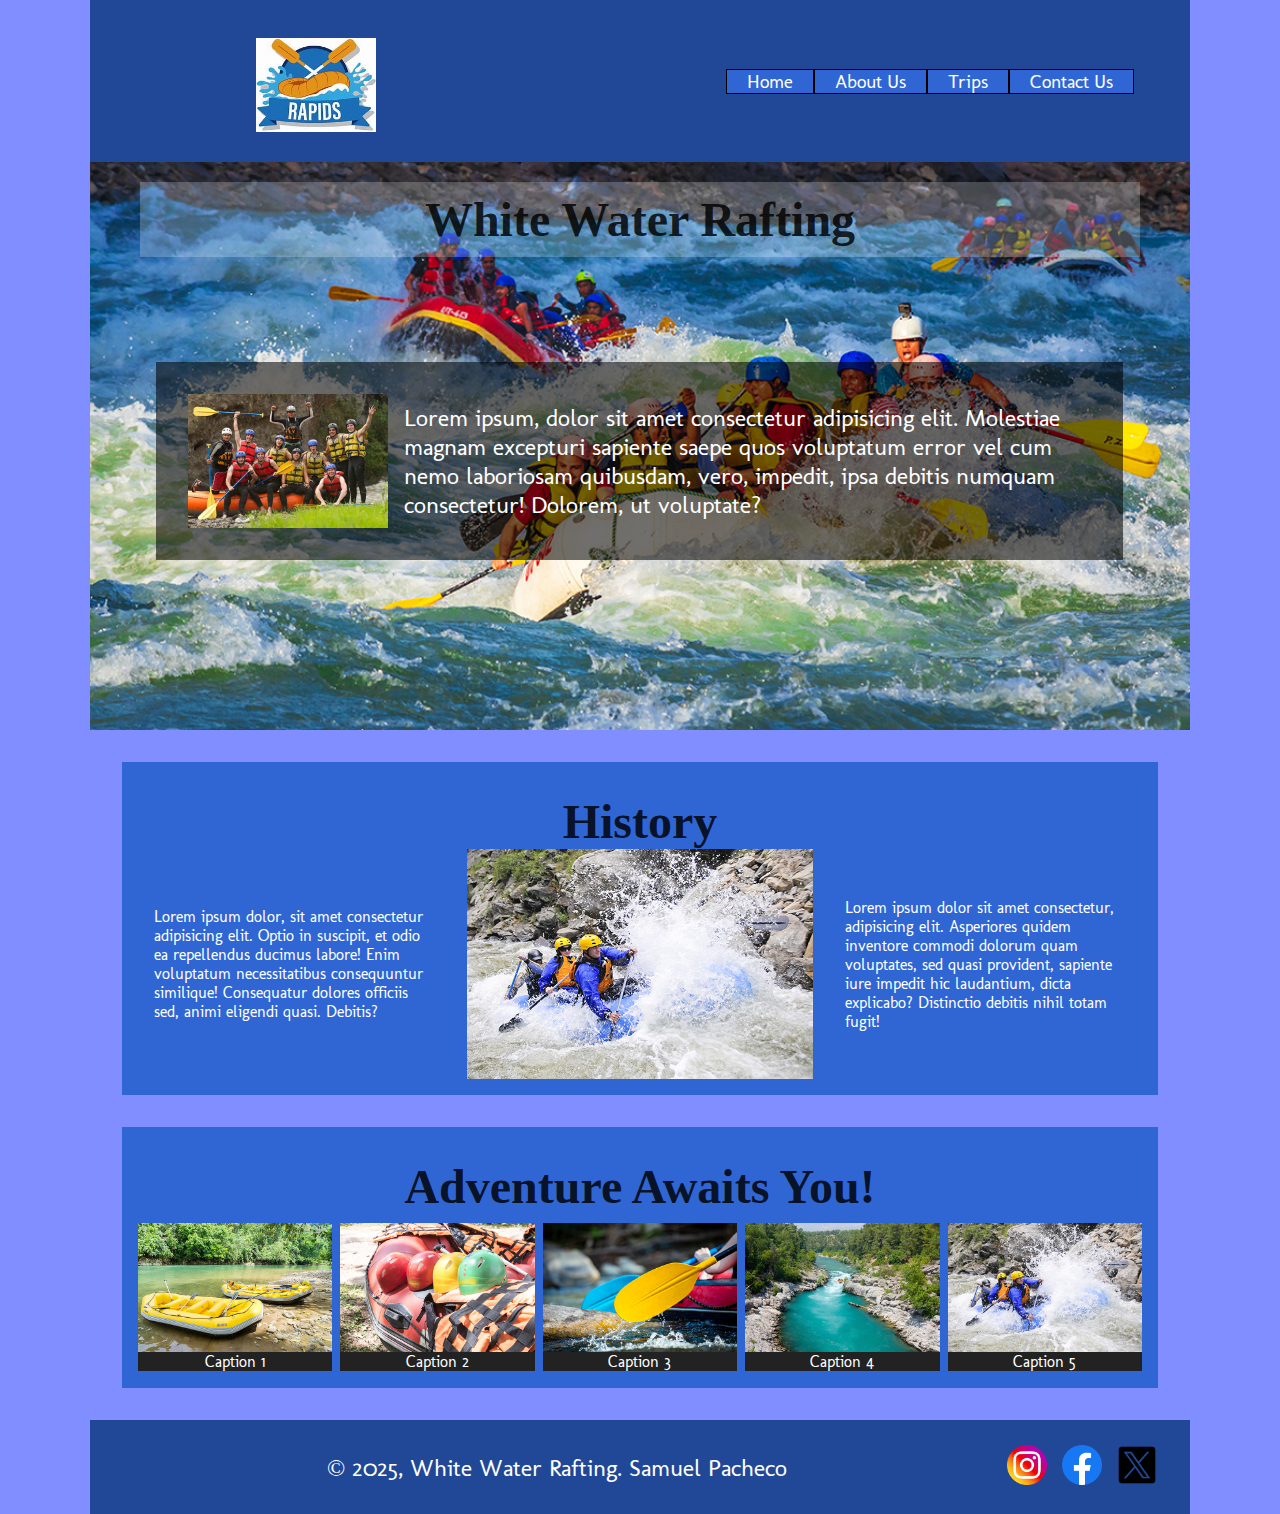
==== wwr/about.html @ 03a82c70 "contact" ====
<!DOCTYPE html>
<html lang="en">

<head>
    <title>Home | White Water Rafting</title>
    <meta name="Home" content="Main White Water Rafting site">
    <meta name="author" content="Samuel Pacheco">
    <link rel="stylesheet" href="styles/rafting.css">
    <link rel="preconnect" href="https://fonts.googleapis.com">
    <link rel="preconnect" href="https://fonts.gstatic.com" crossorigin>
    <link href="https://fonts.googleapis.com/css2?family=Fontdiner+Swanky&family=Molengo&display=swap" rel="stylesheet">
    <meta charset="UTF-8">
    <meta name="viewport" content="width=device-width, initial-scale=1.0">
    <title>About</title>
</head>

<body>
    <header>
        <img src="images/logo.jpeg" alt="logo">
        <nav>
            <a href="/index.html">Home</a><a href="#">About Us</a><a href="trips.html">Trips</a><a
                href="/wwr/contact.html">Contact Us</a>
        </nav>
    </header>
    <main>
        <div class="hero">
            <img src="images/background_image.jpg" alt="Rafting image">
            <h1>White Water Rafting</h1>
            <article>
                <img src="images/happy_clients.jpg" alt="Clients">
                <p>Lorem ipsum, dolor sit amet consectetur adipisicing elit. Molestiae magnam excepturi sapiente saepe
                    quos voluptatum error vel cum nemo laboriosam quibusdam, vero, impedit, ipsa debitis numquam
                    consectetur! Dolorem, ut voluptate?</p>
            </article>
        </div>
        <section class="grid">
            <h2 class="gridt">History</h2>

            <p>Lorem ipsum dolor, sit amet consectetur adipisicing elit. Optio in suscipit, et odio ea repellendus
                ducimus labore! Enim voluptatum necessitatibus consequuntur similique! Consequatur dolores officiis sed,
                animi eligendi quasi. Debitis?</p>
            <img src="images/representative_image_5.jpg" alt="History Image">
            <p>Lorem ipsum dolor sit amet consectetur, adipisicing elit. Asperiores quidem inventore commodi dolorum
                quam voluptates, sed quasi provident, sapiente iure impedit hic laudantium, dicta explicabo? Distinctio
                debitis nihil totam fugit!</p>
        </section>
        <section class="grid2">
            <h2 class="gridt">Adventure Awaits You!</h2>
            <figure><img src="images/representative_image_1.jpg" alt="Image 1">
                <figcaption>Caption 1</figcaption>
            </figure>
            <figure><img src="images/representative_image_2.jpg" alt="Image 2">
                <figcaption>Caption 2</figcaption>
            </figure>
            <figure><img src="images/representative_image_3.jpg" alt="Image 3">
                <figcaption>Caption 3</figcaption>
            </figure>
            <figure><img src="images/representative_image_4.jpg" alt="Image 4">
                <figcaption>Caption 4</figcaption>
            </figure>
            <figure><img src="images/representative_image_5.jpg" alt="Image 5">
                <figcaption>Caption 5</figcaption>
            </figure>
        </section>
    </main>
    <footer>
        <p>&copy; 2025, White Water Rafting. Samuel Pacheco</p>
        <a href="http://www.instagram.com"><img src="images/instagram_icon.png" alt="Instagram"></a>
        <a href="http://www.facebook.com"><img src="images/facebook_icon.png" alt="Facebook"></a>
        <a href="http://www.x.com"><img src="images/x_icon.png" alt="X/Twitter"></a>
    </footer>
</body>
<!--Last modified feb/12/2025-->
</html>
---- wwr/styles/rafting.css ----
:root {
    --primary-color: #2f66d4;
    --secondary-color: #808eff;
    --accent1-color: #ffffff;
    --accent2-color: #000000d5;
}
*{
    background-color: var(--secondary-color);
    margin: auto;
    font-family: "Molengo", serif;
}

body{
    max-width: 1100px;
    margin: 0px auto;
}
h1, h2{
    font-family: "Fontdiner Swanky", serif;
    font-size: 3rem;
    color: var(--accent2-color);
}
nav{
	display: flex;
	flex-wrap: wrap;
	list-style: none;
	padding: 0;
}
header {
    background-color: #204897;
    display: grid;
    grid-template-columns: 120px 1fr 1fr;
	padding: 30px;
	max-width: 1200px;
}
header img{
    margin: .5rem 0.25rem 0 1rem;
	width: 120px;
	height: auto;
    background-color: #204897;
    grid-column: 2;
    
}
header nav {
	display: flex;
    justify-content: center;
    align-items: center;
	text-decoration: none;
	font-size: 1.2rem;
    grid-column: 3;
    background-color: #204897;
}
header nav a{
    display: block;
    background-color: var(--primary-color);
    color: var(--accent1-color);
    border: 1px solid black;
    padding: 0 20px;
}
nav a:hover {
	color: var(--accent1-color);
	font-weight: 700;
	text-decoration: underline;
}
p{
    font-size:large;
    background-color: var(--secondary-color);
    color: var(--primary-color);
    font-family: "Molengo", serif;
    font-size: 1.5rem;
}
.fontdiner-swanky-regular {
    font-family: "Fontdiner Swanky", serif;
    font-weight: 400;
    font-style: normal;
}
.molengo-regular {
    font-family: "Molengo", serif;
    font-weight: 400;
    font-style: normal;
}
article img{
    float: right;
    max-width: 200px;
    height: auto;
    margin: 10px;
    background-color: #0056df00;
    padding: 1rem;
}
article{
    position: absolute;
    display: flex;
    align-items:center;
    top: 200px;
    max-width: 85%;
    left: 6%;
    padding: 1rem;
    background-color: #0000008f;
}
article p{
    display: flex;
    align-items: center;
    justify-content: center;    
    background-color: #00000000;
    color: var(--accent1-color);
    order: 0;
}
.hero{
    display: block;
    width: 100%;
    height: auto;
}
div{
    position: relative;
    
}
div h1{
    position: absolute;
    left: 50px;
    top: 20px;
    background-color: #ffffff39;
    display: block;
    width: 1000px;
    text-align: center;
    padding: 10px 0;
}
.hero img{
    display: block;
    width: 100%;
    height: auto;
    margin: auto;
}
a {
    text-decoration: none;
}
section h2{
    display: flex;
    max-width: 100%;
    justify-content: center;
}
section img{
    display: flex;
    max-width: 100%;
    height: auto;
    color: var(--accent1-color);
    background-color: var(--primary-color);
}
section figure img{
    display: grid;
    background-color: var(--primary-color)
}
footer{
    display: grid;
    grid-template-columns: 16fr 1fr 1fr 1fr;
    background-color: #204897;
    padding: 25px;
}
footer a{
    background-color: #00000000;
}
footer p{
    background-color: #00000000;
    color: var(--accent1-color);
    text-align: left;
}
footer a img{
    max-width: 40px;
    height: auto;
    background-color: #00000000;
}
section p{
    color: var(--accent1-color);
    background-color: var(--primary-color);
    font-size: 1rem;
    margin: 2rem;
}
figure {
    display: flex;
    flex-flow: column;
    margin: 1px auto;
    background-color: var(--primary-color)
  }
figcaption {
    background-color: #222;
    color: #fff;
    font-family: "Molengo", serif;
    text-align: center; 
    margin: unset;   
}
.grid{
    display: grid;
    grid-template-columns: repeat(3, 1fr);
    grid-template-rows: auto auto;
    align-items: center;
    background-color: var(--primary-color);
    margin: 2rem;
    position: relative;
    padding: 1rem 0;
}
.gridt{
    grid-column: span 5;
    margin: 0;
    background-color: var(--primary-color);
    padding-top: 1rem;
}
.grid2{
    display: grid;
    grid-template-columns: repeat(5, 1fr);
    gap: .5rem;
    grid-template-rows: auto auto;
    background-color: var(--primary-color);
    margin: 2rem;
    padding: 1rem;
}
/** Contact us ***********************************/
.sgrid{
    display: grid;
    grid-template-columns: repeat(12,1fr);
    grid-template-rows: auto auto;
    position: relative;
}
.contactus h1, .contactus h2{
    grid-column: 1/-1;
    grid-row: 1;
    justify-self: right;
    padding: 1rem;
}
.contactform{
    grid-column: 2/6;
    grid-row: 2/4;
}
.radio-inputs{
    align-items: start;
}
.contactform fieldset, label, textarea, input{
    background-color: var(--accent1-color);
    margin: 0.5rem 0 0 0;
}
.signup input, .signup label{
    background-color: var(--secondary-color);
}
.address{
    grid-column: 7/12;
    grid-row: 2/4;
    background-color: var(--primary-color);
    display: flex;
    flex-direction: column;
    color: var(--accent1-color);
}
.address a, address{
    color: #fff;
    background-color: var(--primary-color);
}
.gmap{
    max-width: 600px;
    width: 99%;
    height:300px;
}
.hrule{
    grid-column: 1/-1;
    border:solid 10 px;
}
.employees{
    display: grid;
    grid-template-columns: repeat(3, 1fr);
    grid-column: 1/-1;
    gap: 0 8rem;
}
.employee{
    grid-row: 2;
    height: auto;
    width: 200px;
    column-span: 4;
    padding: 1rem;
    
}
.sbutton{
    color: var(--accent1-color);
    background-color: var(--primary-color);
}
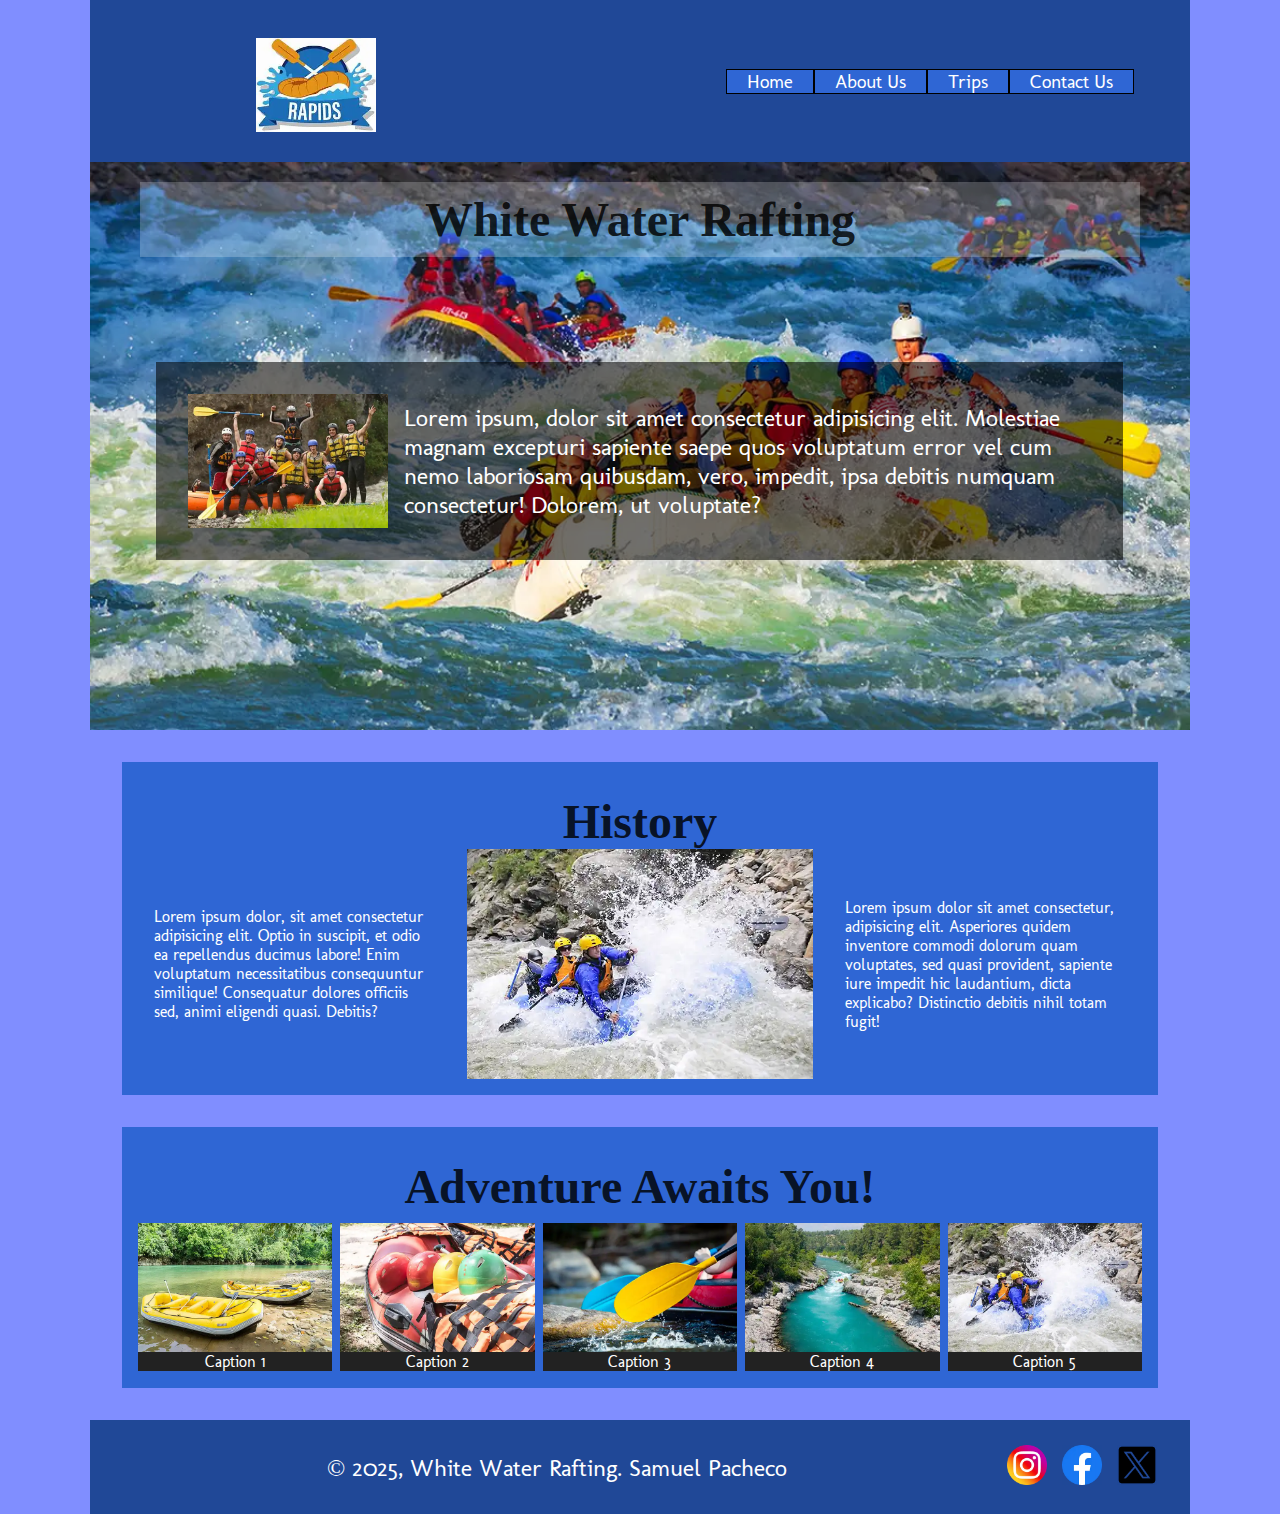
==== commit 0abbbd1b: "optimized" ====
--- a/wwr/about.html
+++ b/wwr/about.html
@@ -3,7 +3,7 @@
 
 <head>
     <title>Home | White Water Rafting</title>
-    <meta name="Home" content="Main White Water Rafting site">
+    <meta name="description" content="Main White Water Rafting site">
     <meta name="author" content="Samuel Pacheco">
     <link rel="stylesheet" href="styles/rafting.css">
     <link rel="preconnect" href="https://fonts.googleapis.com">
@@ -11,23 +11,22 @@
     <link href="https://fonts.googleapis.com/css2?family=Fontdiner+Swanky&family=Molengo&display=swap" rel="stylesheet">
     <meta charset="UTF-8">
     <meta name="viewport" content="width=device-width, initial-scale=1.0">
-    <title>About</title>
 </head>
 
 <body>
     <header>
-        <img src="images/logo.jpeg" alt="logo">
+        <img src="images/logo.webp" alt="logo">
         <nav>
-            <a href="/index.html">Home</a><a href="#">About Us</a><a href="trips.html">Trips</a><a
-                href="/wwr/contact.html">Contact Us</a>
+            <a href="https://samuelpf95.github.io/wdd130/">Home</a><a href="#">About Us</a><a href="trips.html">Trips</a><a
+                href="contact.html">Contact Us</a>
         </nav>
     </header>
     <main>
         <div class="hero">
-            <img src="images/background_image.jpg" alt="Rafting image">
+            <img src="images/background_image.webp" alt="Rafting image">
             <h1>White Water Rafting</h1>
             <article>
-                <img src="images/happy_clients.jpg" alt="Clients">
+                <img src="images/happy_clients.webp" alt="Clients">
                 <p>Lorem ipsum, dolor sit amet consectetur adipisicing elit. Molestiae magnam excepturi sapiente saepe
                     quos voluptatum error vel cum nemo laboriosam quibusdam, vero, impedit, ipsa debitis numquam
                     consectetur! Dolorem, ut voluptate?</p>
@@ -39,35 +38,35 @@
             <p>Lorem ipsum dolor, sit amet consectetur adipisicing elit. Optio in suscipit, et odio ea repellendus
                 ducimus labore! Enim voluptatum necessitatibus consequuntur similique! Consequatur dolores officiis sed,
                 animi eligendi quasi. Debitis?</p>
-            <img src="images/representative_image_5.jpg" alt="History Image">
+            <img src="images/representative_image_5.webp" alt="History Image">
             <p>Lorem ipsum dolor sit amet consectetur, adipisicing elit. Asperiores quidem inventore commodi dolorum
                 quam voluptates, sed quasi provident, sapiente iure impedit hic laudantium, dicta explicabo? Distinctio
                 debitis nihil totam fugit!</p>
         </section>
         <section class="grid2">
             <h2 class="gridt">Adventure Awaits You!</h2>
-            <figure><img src="images/representative_image_1.jpg" alt="Image 1">
+            <figure><img src="images/representative_image_1.webp" alt="Image 1">
                 <figcaption>Caption 1</figcaption>
             </figure>
-            <figure><img src="images/representative_image_2.jpg" alt="Image 2">
+            <figure><img src="images/representative_image_2.webp" alt="Image 2">
                 <figcaption>Caption 2</figcaption>
             </figure>
-            <figure><img src="images/representative_image_3.jpg" alt="Image 3">
+            <figure><img src="images/representative_image_3.webp" alt="Image 3">
                 <figcaption>Caption 3</figcaption>
             </figure>
-            <figure><img src="images/representative_image_4.jpg" alt="Image 4">
+            <figure><img src="images/representative_image_4.webp" alt="Image 4">
                 <figcaption>Caption 4</figcaption>
             </figure>
-            <figure><img src="images/representative_image_5.jpg" alt="Image 5">
+            <figure><img src="images/representative_image_5.webp" alt="Image 5">
                 <figcaption>Caption 5</figcaption>
             </figure>
         </section>
     </main>
     <footer>
         <p>&copy; 2025, White Water Rafting. Samuel Pacheco</p>
-        <a href="http://www.instagram.com"><img src="images/instagram_icon.png" alt="Instagram"></a>
-        <a href="http://www.facebook.com"><img src="images/facebook_icon.png" alt="Facebook"></a>
-        <a href="http://www.x.com"><img src="images/x_icon.png" alt="X/Twitter"></a>
+        <a href="http://www.instagram.com"><img src="images/instagram_icon.webp" alt="Instagram"></a>
+        <a href="http://www.facebook.com"><img src="images/facebook_icon.webp" alt="Facebook"></a>
+        <a href="http://www.x.com"><img src="images/x_icon.webp" alt="X/Twitter"></a>
     </footer>
 </body>
 <!--Last modified feb/12/2025-->
--- a/wwr/styles/rafting.css
+++ b/wwr/styles/rafting.css
@@ -257,7 +257,7 @@
 }
 .hrule{
     grid-column: 1/-1;
-    border:solid 10 px;
+    border:solid 10px;
 }
 .employees{
     display: grid;
@@ -269,7 +269,6 @@
     grid-row: 2;
     height: auto;
     width: 200px;
-    column-span: 4;
     padding: 1rem;
     
 }
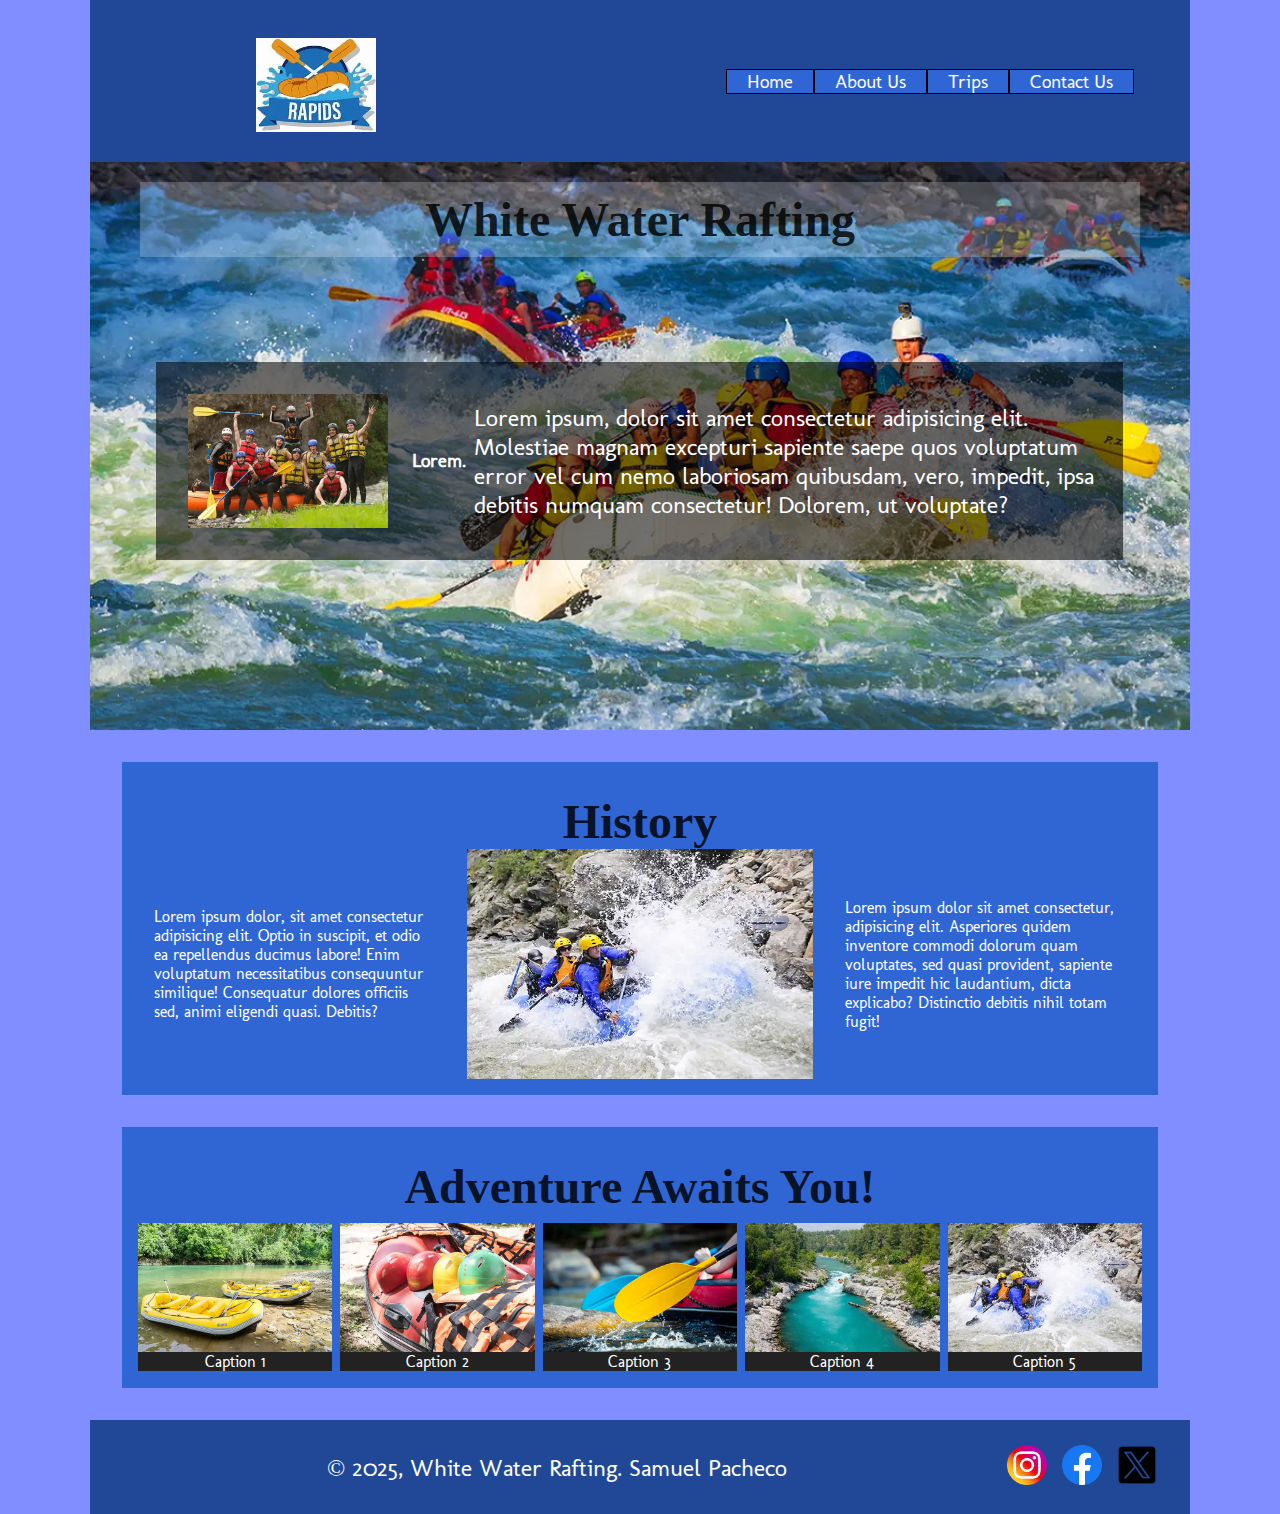
==== commit 77d8dcf0: "last fixes" ====
--- a/wwr/about.html
+++ b/wwr/about.html
@@ -27,6 +27,7 @@
             <h1>White Water Rafting</h1>
             <article>
                 <img src="images/happy_clients.webp" alt="Clients">
+                <h3>Lorem.</h3>
                 <p>Lorem ipsum, dolor sit amet consectetur adipisicing elit. Molestiae magnam excepturi sapiente saepe
                     quos voluptatum error vel cum nemo laboriosam quibusdam, vero, impedit, ipsa debitis numquam
                     consectetur! Dolorem, ut voluptate?</p>
@@ -69,5 +70,5 @@
         <a href="http://www.x.com"><img src="images/x_icon.webp" alt="X/Twitter"></a>
     </footer>
 </body>
-<!--Last modified feb/12/2025-->
+<!--Last modified feb/19/2025-->
 </html>--- a/wwr/styles/rafting.css
+++ b/wwr/styles/rafting.css
@@ -31,6 +31,11 @@
     grid-template-columns: 120px 1fr 1fr;
 	padding: 30px;
 	max-width: 1200px;
+}
+h3{
+    background-color: unset;
+    color: white;
+    margin: .5rem;
 }
 header img{
     margin: .5rem 0.25rem 0 1rem;
@@ -257,7 +262,9 @@
 }
 .hrule{
     grid-column: 1/-1;
-    border:solid 10px;
+    border:10px var(--primary-color);
+    width: 1000px;
+    margin: 2rem;
 }
 .employees{
     display: grid;
@@ -276,3 +283,80 @@
     color: var(--accent1-color);
     background-color: var(--primary-color);
 }
+/** Trips ***********************************/
+.tgrid{
+    display: grid;
+    grid-template-columns: repeat(4, 1fr);
+    justify-items: center;
+}
+.booknow{
+    grid-column: 1/-1;
+    padding: 2rem;
+}
+.booknow a{
+    font-family: "Fontdiner Swanky", serif;
+    font-size: 3rem;
+    color: var(--accent2-color);
+    text-decoration: underline;
+}
+.tgrid div{
+    display: grid;
+    justify-items: center;
+    background-color: #00000093;
+    margin: 1rem;
+}
+.tgrid p{
+    background-color: unset;
+    color: var(--accent1-color);
+    padding: 1rem;
+}
+.left{
+    display: grid;
+    grid-column: 1/-1;
+    grid-template-columns: 1fr 3fr;
+}
+.right{
+    display: grid;
+    grid-column: 1/-1;
+    grid-template-columns: 3fr 1fr; 
+
+}
+.left figure{
+    grid-column: 1;
+}
+.left p{
+    grid-column: 2;
+}
+.right figure{
+    grid-column: 2;
+}
+.right p{
+    grid-column: 1;
+}
+.ftrip img{
+    max-width: 300px;
+    height: auto;
+}
+.ftrip{
+    padding: 1rem;
+    background-color: unset;
+}
+.ttrip{
+    grid-column: 1/-1;
+    text-align: center;
+    font-size: 2rem;
+    margin: 2rem;
+}
+.ttrip table, .ttrip table th{
+    background-color: rgba(0, 0, 0, 0.753);
+    color: var(--accent1-color);
+}
+
+.underlined{
+    border-bottom: 1px solid rgb(255, 255, 255);
+    color: var(--accent1-color);
+}
+th, td{
+    padding: 1rem;
+    background-color: rgba(0, 0, 0, 0.267);
+}